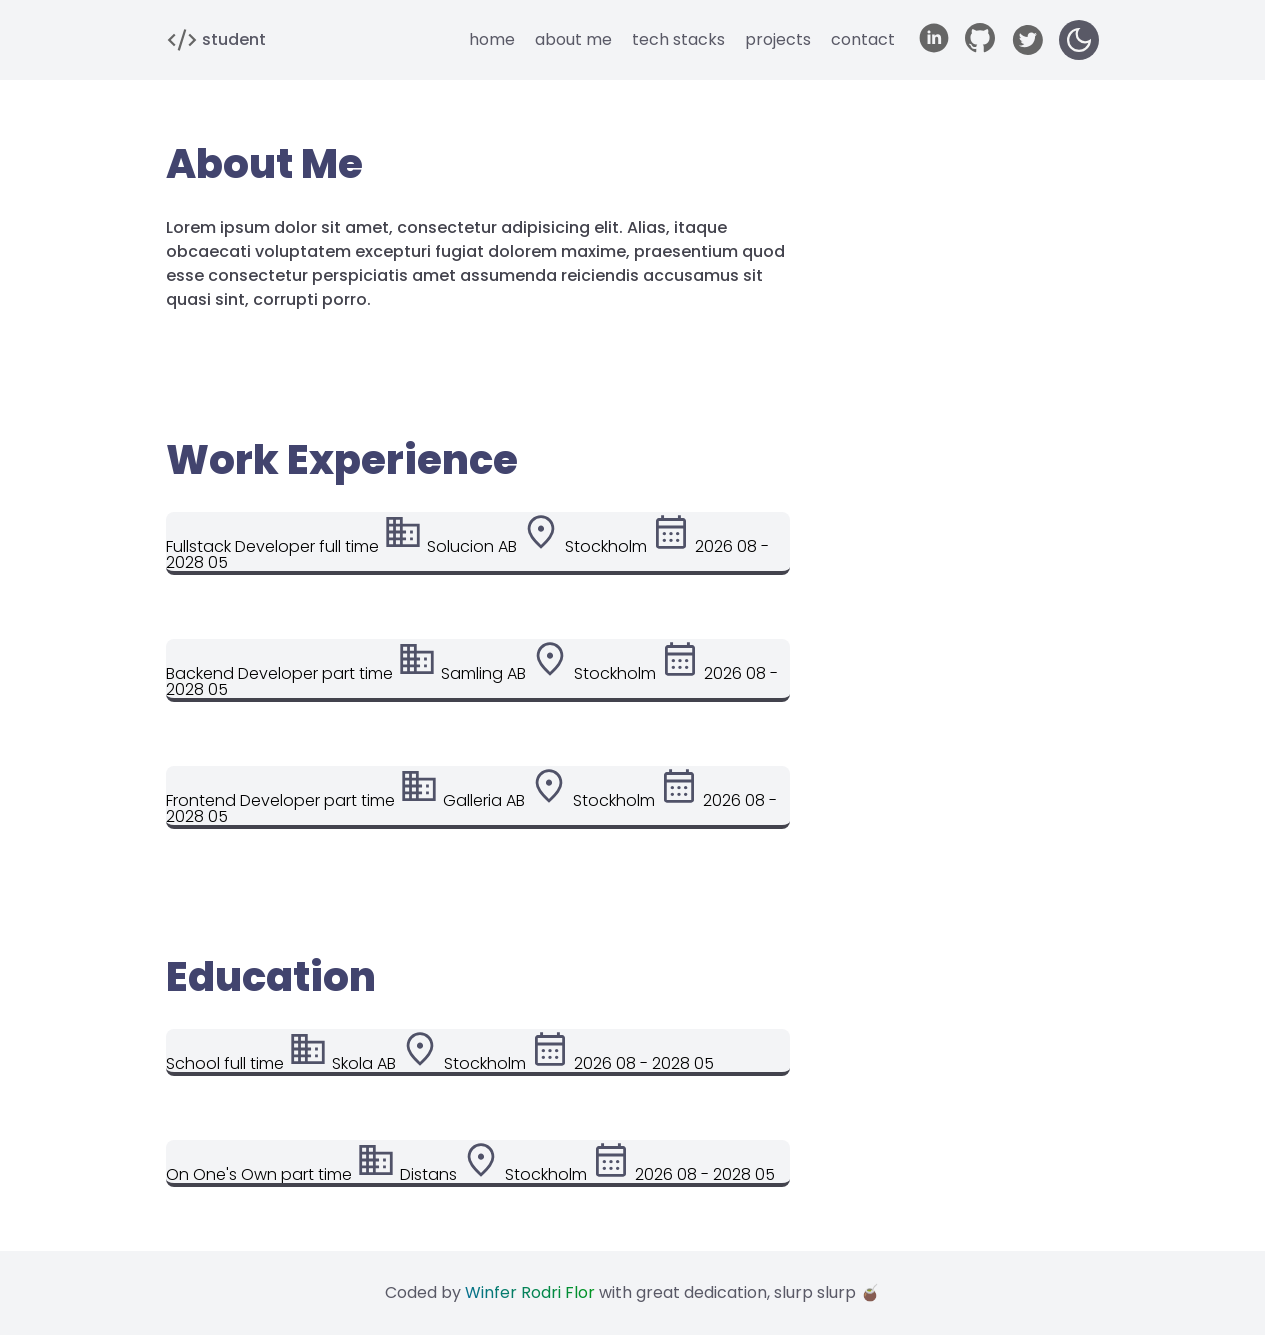
==== about.html @ 05fed69f "Copied the files from my previous portfolio from version one." ====
<!DOCTYPE html>
<html lang="en">
<head>
    <meta charset="UTF-8">
    <meta name="viewport" content="width=device-width, initial-scale=1.0">
    
    <!-- font family pack from 'google fonts' -->
    <link rel="preconnect" href="https://fonts.googleapis.com">
    <link rel="preconnect" href="https://fonts.gstatic.com" crossorigin>
    <link href="https://fonts.googleapis.com/css2?family=Poppins:ital,wght@0,100;0,200;0,300;0,400;0,500;0,600;0,700;0,800;0,900;1,100;1,200;1,300;1,400;1,500;1,600;1,700;1,800;1,900&display=swap" rel="stylesheet">

    <!-- CSS files in order. consistent, specific and unique designs. -->
    <link rel="stylesheet" href="./css/base.css">
    <link rel="stylesheet" href="./css/about.css">


    <title> Portfolio Task </title>
</head>
<body>
    <!-- check the theme mode -->
    <input type="checkbox" id="theme-toggle">
    
    <header>
        <div class="head-container">
            <!-- brandname -->
            <a href="/" class="brand-link">
                <img src="./img/icon/code-dark-icon.svg" alt=""> 
                <span> student </span> 
            </a>

            <!-- page categories links -->
            <nav class="main-menu" aria-label="main navigation">
                <ul class="nav-page-list">
                    <li>
                        <a href="./index.html" class="nav-link"> home </a>
                    </li>         
                    <li>
                        <a href="./about.html" class="nav-link"> about me </a>
                    </li>
                    <li>
                        <a href="./tech.html" class="nav-link"> tech stacks </a>
                    </li>
                    <li>
                        <a href="./projects.html" class="nav-link"> projects </a>
                    </li>
                    <li>
                        <a href="./contact.html" class="nav-link"> contact </a>
                    </li>
                </ul>

                <!-- social media image link -->
                <ul class="nav-social-list">
                    <li>
                        <a href="#" aria-label="linkedin profile">
                            <img src="./img/logo/linkedin-logo.svg" alt="" aria-hidden="true">
                        </a>
                    </li>
                    <li>
                        <a href="#" aria-label="github profile">
                            <img src="./img/logo/github-logo.svg" alt="" aria-hidden="true">
                        </a>
                    </li>
                    <li>
                        <a href="#" aria-label="x profile">
                            <img src="./img/logo/x-logo.svg" alt="" aria-hidden="true">
                        </a>
                    </li>
                </ul>
            </nav>

            <!-- toggle buttons -->
            <div class="header-toggle-box">
                <label for="theme-toggle" class="toggle-label" tabindex="0">
                    <!-- toggle to dark/light mode  -->
                </label>
                <button class="drop-none" aria-label="toggle to open/close the dropmenu" popovertarget="drop-menu">
                    <img src="./img/icon/menu-light-icon.svg" alt="" aria-hidden="true">
                </button>
            </div>
        </div>


        <!-- page categories links -->
        <nav id="drop-menu" aria-label="main navigation" popover="auto">
            <ul class="drop-page-list">
                <li>
                    <a href="./index.html" class="drop-link"> home </a>
                </li>         
                <li>
                    <a href="./about.html" class="drop-link"> about me </a>
                </li>
                <li>
                    <a href="./tech.html" class="drop-link"> tech stacks </a>
                </li>
                <li>
                    <a href="./projects.html" class="drop-link"> projects </a>
                </li>
                <li>
                    <a href="./contact.html" class="drop-link"> contact </a>
                </li>
            </ul>

            <!-- social media image link -->
            <ul class="drop-social-list">
                <li>
                    <a href="#" aria-label="linkedin profile">
                        <img src="./img/logo/linkedin-logo.svg" alt="" aria-hidden="true">
                    </a>
                </li>
                <li>
                    <a href="#" aria-label="github profile">
                        <img src="./img/logo/github-logo.svg" alt="" aria-hidden="true">
                    </a>
                </li>
                <li>
                    <a href="#" aria-label="x profile">
                        <img src="./img/logo/x-logo.svg" alt="" aria-hidden="true">
                    </a>
                </li>
            </ul>
        </nav>
    </header>

    

    <main>
        <div class="about-container">
            <article>
                <h1 class="about-title"> About Me </h1>
                <p class="about-p"> 
                    Lorem ipsum dolor sit amet, consectetur adipisicing elit. Alias, 
                    itaque obcaecati voluptatem excepturi fugiat dolorem maxime, 
                    praesentium quod esse consectetur perspiciatis amet assumenda 
                    reiciendis accusamus sit quasi sint, corrupti porro.
                </p>
            </article>

            <section aria-labelledby="work">
                <h2> Work Experience </h2>
                <ul class="task-list">
                    <li> 
                        <details class="task">
                            <summary>
                                <span class="task-top">
                                    <span class="task-title"> Fullstack Developer </span>
                                    <span class="task-period"> full time </span>
                                </span>
                                <span class="task-details">
                                    <span class="task-adress">
                                        <span><img src="./img/icon/building-dark-icon.svg" alt=""> Solucion AB </span>
                                        <span><img src="./img/icon/location-dark-icon.svg" alt=""> Stockholm </span>
                                    </span>
                                    <span class="task-date">
                                        <img src="./img/icon/calendar-dark-icon.svg" alt="">
                                        <time datetime="2026-08"> 2026 08 </time> -
                                        <time datetime="2028-05"> 2028 05 </time>
                                    </span>
                                </span>
                            </summary>
                            <p class="task-info">
                                Lorem ipsum dolor sit amet consectetur adipisicing elit. 
                                Officia temporibus quaerat cumque labore iste consequatur laboriosam hic inventore in iusto, 
                                facilis odit nisi modi voluptates magnam amet rem distinctio tempora.
                            </p>
                        </details>
                    </li>
                    <li> 
                        <details class="task">
                            <summary>
                                <span class="task-top">
                                    <span class="task-title"> Backend Developer </span>
                                    <span class="task-period"> part time </span>
                                </span>
                                <span class="task-details">
                                    <span class="task-adress">
                                        <span><img src="./img/icon/building-dark-icon.svg" alt=""> Samling AB </span>
                                        <span><img src="./img/icon/location-dark-icon.svg" alt=""> Stockholm </span>
                                    </span>
                                    <span class="task-date">
                                        <img src="./img/icon/calendar-dark-icon.svg" alt="">
                                        <time datetime="2026-08"> 2026 08 </time> -
                                        <time datetime="2028-05"> 2028 05 </time>
                                    </span>
                                </span>
                            </summary>
                            <p class="task-info">
                                Lorem ipsum dolor sit amet consectetur adipisicing elit. 
                                Officia temporibus quaerat cumque labore iste consequatur laboriosam hic inventore in iusto, 
                                facilis odit nisi modi voluptates magnam amet rem distinctio tempora.
                            </p>
                        </details>
                    </li>
                    <li> 
                        <details class="task">
                            <summary>
                                <span class="task-top">
                                    <span class="task-title"> Frontend Developer </span>
                                    <span class="task-period"> part time </span>
                                </span>
                                <span class="task-details">
                                    <span class="task-adress">
                                        <span><img src="./img/icon/building-dark-icon.svg" alt=""> Galleria AB </span>
                                        <span><img src="./img/icon/location-dark-icon.svg" alt=""> Stockholm </span>
                                    </span>
                                    <span class="task-date">
                                        <img src="./img/icon/calendar-dark-icon.svg" alt="">
                                        <time datetime="2026-08"> 2026 08 </time> -
                                        <time datetime="2028-05"> 2028 05 </time>
                                    </span>
                                </span>
                            </summary>
                            <p class="task-info">
                                Lorem ipsum dolor sit amet consectetur adipisicing elit. 
                                Officia temporibus quaerat cumque labore iste consequatur laboriosam hic inventore in iusto, 
                                facilis odit nisi modi voluptates magnam amet rem distinctio tempora.
                            </p>
                        </details>
                    </li>
                </ul>
            </section>


            <section aria-labelledby="education">
                <h2> Education </h2>
                <ul class="task-list">
                    <li> 
                        <details class="task">
                            <summary>
                                <span class="task-top">
                                    <span class="task-title"> School </span>
                                    <span class="task-period"> full time </span>
                                </span>
                                <span class="task-details">
                                    <span class="task-adress">
                                        <span><img src="./img/icon/building-dark-icon.svg" alt=""> Skola AB </span>
                                        <span><img src="./img/icon/location-dark-icon.svg" alt=""> Stockholm </span>
                                    </span>
                                    <span class="task-date">
                                        <img src="./img/icon/calendar-dark-icon.svg" alt="">
                                        <time datetime="2026-08"> 2026 08 </time> -
                                        <time datetime="2028-05"> 2028 05 </time>
                                    </span>
                                </span>
                            </summary>
                            <p class="task-info">
                                Lorem ipsum dolor sit amet consectetur adipisicing elit. 
                                Officia temporibus quaerat cumque labore iste consequatur laboriosam hic inventore in iusto, 
                                facilis odit nisi modi voluptates magnam amet rem distinctio tempora.
                            </p>
                        </details>

                    </li>
                    <li> 
                        <details class="task">
                            <summary>
                                <span class="task-top">
                                    <span class="task-title"> On One's Own  </span>
                                    <span class="task-period"> part time </span>
                                </span>
                                <span class="task-details">
                                    <span class="task-adress">
                                        <span><img src="./img/icon/building-dark-icon.svg" alt=""> Distans </span>
                                        <span><img src="./img/icon/location-dark-icon.svg" alt=""> Stockholm </span>
                                    </span>
                                    <span class="task-date">
                                        <img src="./img/icon/calendar-dark-icon.svg" alt="">
                                        <time datetime="2026-08"> 2026 08 </time> -
                                        <time datetime="2028-05"> 2028 05 </time>
                                    </span>
                                </span>
                            </summary>
                            <p class="task-info">
                                Lorem ipsum dolor sit amet consectetur adipisicing elit. 
                                Officia temporibus quaerat cumque labore iste consequatur laboriosam hic inventore in iusto, 
                                facilis odit nisi modi voluptates magnam amet rem distinctio tempora.
                            </p>
                        </details>
                    </li>
                </ul>
            </section>
        </div>
    </main>


    
    <footer>
        <div class="foot-container">
            <p class="foot-p"> 
                Coded by <span class="coder-mini-name"> Winfer Rodri Flor </span> 
                with great dedication, slurp slurp 🧉
            </p>
        </div>
    </footer>
    
</body>
</html>
---- css/base.css ----
:root {
    /* color theme */
    --surface:      #FFFFFF;

    /* header/nav */
    --header-con:   #F3F4F6; 
    --nav-link:     #595966; /* #666666 */
    --nav-button:   #595966;
    --nav-menu:     #F3F4F6;
    --foot-con:     #F3F4F6;
    --foot-p:       #595966;

    /* home */
    --home-titel:   #42446E;
    --pic-frame:    #076D99; /* #14B2F5  */

    /* about */
    --about-title:  #42446E;
    --about-p:      #43434D;
    --about-list:   #F3F4F6;
    --ab-list-titel:#43434D;
    --ab-list-p:    #F3F4F6; /* #3D3F66 */
    --ab-list-ps:   #43434D; /* #A7A7A7 */
    --ab-list-box:  #01660B; /* #D7FFE0 */
    --ab-list-boxp: #F3F4F6; /* #161627 #018C0F */
    --ab-list-bdr:  #076D99;
    --ab-task-info: #076D99;

    /* tech */
    --tech-title:   #42446E;
    --tech-p:       #43434D;
    --tech-bframe:  #F3F4F6;

    /* projects */
    --project-title:#42446E;
    --project-p:    #43434D;
    --project-card: #F3F4F6;
    --pr-card-title:#43434D; /* 000000 */
    --pr-card-p:    #43434D;
    --pr-card-foot: #43434D;
    --pr-card-link: #43434D;

    /* contact */
    --contact-title: #42446E;
    --contact-p:     #087DAF;

}

#theme-toggle:checked ~ * {
    /* color theme */
    --surface:      #101019 ;

    /* header/nav */
    --header-con:   #181825;
    --nav-link:     #868699; 
    --nav-button:   #595966;
    --nav-menu:     #181825;
    --foot-con:     #181825;
    --foot-p:       #868699;

    /* home */
    --home-titel:   #F3F4F6;    

    /* about */
    --about-title:  #F3F4F6;
    --about-p:      #868699;
    --about-list:   #181825;
    --ab-list-titel:#868699;
    --ab-list-ps:   #858599;

    /* tech */
    --tech-title:   #F3F4F6;   
    --tech-p:       #868699;
    --tech-bframe:  #181825; 

    /* project */
    --project-title:#F3F4F6;
    --project-p:    #868699;
    --project-card: #181825;
    --pr-card-title:#F3F4F6;
    --pr-card-p:    #868699;
    --pr-card-foot: #868699;
    --pr-card-link: #F3F4F6;

    /* contact */
    --contact-title: #F3F4F6;
    --contact-p:     #0A92CC;
    

    animation: showColors 0.5s ease;
}

@keyframes showColors {
    from {
        opacity: 0;
    }
}



/* theme mode toggle */
.toggle-label::after {
    content: "";
    width: 2rem; height: 2rem; 
        background-image: url(/img/icon/moon-light-icon.svg);
        background-size: cover;
        background-position: center;
}

#theme-toggle:checked ~ * .toggle-label::after {
    background-image: url(/img/icon/sun-icon.svg);
}

#theme-toggle {
    display: none;
}



/* stop the animation and transition */
@media (prefers-reduced-motion: reduce) {
  *,
  *::before,
  *::after {
    animation: 0ms !important;
    transition: 0ms !important;
  }
}




/*** 2. RESET ***/
* {
/* removes spaces that are already present on a newly opened web page */
margin:     0;
padding:    0;

/* returns the actual content size, including padding, border, margin and etc */
box-sizing: border-box;
}

/* removes the dot that comes with the list item by default */
li, summary { list-style-type: none; }

/* the images on the site is always wide as the parent-element */
img { max-width: 100%; object-fit: cover; }

/* removes the underline, which is the default. */
a { text-decoration: none; }


a:focus, button:focus, label:focus, details:focus {
    outline: none;
}  

/* Keyboard navigation displays a clear outline */
a:focus-visible, button:focus-visible, label:focus-visible, details:focus-visible {
    border-radius: .25rem;
    outline: .25rem solid var(--nav-link);
    outline-offset: .5rem;
}  





/*** 3. ELEMENT ***/
/* knowledge from the class */ /*
html {
    font-size: 62.5%; 1rem = 10px
} 
*/


html {
    scrollbar-gutter: stable;
}


body {
        /* standard pack for the whole project */
        font-family:        "Poppins", sans-serif;
        font-size:          1rem;
        font-weight:        300;
        line-height:        1;
        background-color:   #ffffff;


        display: grid;
        grid-template-rows: auto 1fr auto;
        min-height: 100dvh;
}



/*** 4. SHARED BLOCK ***/
header {
        background-color: var(--header-con);
        user-select: none;


    .head-container {
        display: flex;
        column-gap: 1rem;
        justify-content: end;
        align-items: center;
        padding: 1rem .5rem;
        max-width: 64rem;
        margin: 0 auto;
    }


    .header-toggle-box {
        display: flex;
        column-gap: 1rem;
    }


    .main-menu {
        display: none;
        column-gap: 1rem; 
        align-items: center;
    }

    .nav-page-list {
        display: flex;
        column-gap: .25rem;
    }

    .nav-social-list {
        display: flex;
        column-gap: 1rem;
    }


    #drop-menu {
        border: none;
        width: 100%;
        top: 4rem;
            background-color: var(--nav-menu);
            position: static;
            opacity: 0;
            transition: opacity 0.3s, overlay 0.3s allow-discrete, display 0.3s allow-discrete;
    }

    #drop-menu:popover-open {
            opacity: 1;
    }

    .drop-social-list {
        display: flex;
        column-gap: 2rem;
        justify-content: center;
        padding: 2rem;
    }
}


footer {
        background-color: var(--foot-con);

    .foot-container {
        max-width: 64rem;
        margin: 0 auto;
        padding: 2rem .5rem;
    }
}




/*** 5. FEATURING ***/
/* paragraph */
.foot-p {
        font-weight: 400;
        line-height: 1.25;
        text-align: center;
        color: var(--foot-p);
}


/* link */
.drop-link { 
    display: block;
    padding: 1rem 0;
        font-weight: 400;
        text-align: center;
        color: var(--nav-link);

}

.drop-link:hover {
    color: #F3F4F6;
    background-color: #076D99;
}

.nav-link { 
    display: block;
    padding: 1rem .5rem;
    border-radius: .25rem;
        font-weight: 400;
        text-align: center;
        color: var(--nav-link);
    
        transition: background-color 0.3s ease 0s;
}

.nav-link:hover {
    color: #F3F4F6;
    background-color: #076D99;
}


/* link image */
.brand-link {
    display: flex;
    column-gap: .25rem;
    align-items: center;
    max-width: 2rem; max-height: 2rem;
    margin-right: auto;
    cursor: pointer;
        
    span {
            font-weight: 500;
            color: var(--nav-link);
    }
}


/* buttons/img */
.header-toggle-box button,
.header-toggle-box label {
    display: flex;
    justify-content: center;
    align-items: center;
    padding: .5rem;
    border: none;
    border-radius: 50%;
    cursor: pointer;
    max-width: 2.5rem; max-height: 2.5rem;
        background-color: var(--nav-button);

    img {
        aspect-ratio: 1/1;
        max-width: 2rem; max-height: 2rem;
    }
}


/* coder */
.coder-mini-name {
        background: linear-gradient(
            45deg, #076D99, #009911
        );
        background-clip: text;
        color: transparent;
}





/*** 6. RESPONSIVE ***/
/* laptop */
@media only screen and (min-width: 64rem) { 
    header {

        .head-container {
            width: min(75%, 64rem);
        }

    }

    footer {

        .foot-container {
            width: min(75%, 64rem);
        }

    }
}


/* tablet */
@media only screen and (min-width: 48rem) {
    header {

        .main-menu {
            display: flex;
        }

        .drop-none {
            display: none;
        }

        #drop-menu {
            display: none;
        }

    }
}


/* mobile */
@media only screen and (min-width: 26.5625rem) {

}
---- css/about.css ----
/*** 4. BLOCK ***/
main {
    padding: 4rem 0;
        background-color: var(--surface);

    .about-container {
        display: flex;
        flex-direction: column;
        row-gap: 8em;
        max-width: 64rem;
        margin: 0 auto;
    }

    article {
        display: flex;
        flex-direction: column;
        row-gap: 2rem;
        padding: 0 .5rem;
        max-width: 40rem;
    }

    section {
        display: flex;
        flex-direction: column;
        row-gap: 2rem;
        padding: 0 .5rem;
        max-width: 40rem;

        h1 {
            padding: 0 .5rem;
        }
    }
}




/*** 5. FEATURING ***/
/* title */
.about-title, h2 {
        font-size: clamp(1.5rem, 5vw, 2.5rem);
        font-weight: 800;
            color: var(--about-title);
}

/* paragraph */
.about-p {
        font-weight: 500;
        line-height: 1.5;
        color: var(--about-p);

}

/* list */
.task-list {
    display: flex;
    flex-direction: column;
    row-gap: 4rem;

    .task {
        block-size: 0;
        display: flex;
        flex-direction: column;
        row-gap: 1rem;
        border-bottom: .25rem solid var(--ab-list-ps);
        border-radius: .5rem;
        overflow: hidden;
        height: auto;
            background-color: var(--about-list);
            
       animation: showList 3s ease-out;
    }

    details::details-content {
        opacity: 0;
        height: 0;
        transition: 
            height .3s ease-out, 
            opacity .3s ease-out, 
            content-visibility .3s ease-out allow-discrete;
    }

    details[open]::details-content {
        opacity: 1;
        height: auto;
    }

    summary {
        display: flex;
        flex-direction: column;
        row-gap: 1rem;
            cursor: pointer;
    }

    .task-top {
        display: flex;
        flex-direction: column;
        row-gap: 1rem;
        padding: 1rem 1rem;

        .task-title {
                font-size: clamp(1.25rem, 3vw, 1.5rem);
                font-weight: 600;
                color: var(--ab-list-titel);
        }

        .task-period {
            padding: .5rem .75rem;
            border-radius: .25rem;
            width: fit-content;
                font-size: 1rem;
                font-weight: 400;
                color: var(--ab-list-boxp);
                background-color: var(--ab-list-box);
        }
    }

    .task-details {
        display: flex;
        flex-direction: column;
        row-gap: .5rem;
        padding: 0 1rem;
    }

    .task-adress {
        display: flex;
        flex-direction: column;
        row-gap: .5rem;

        span {
            display: flex;
            column-gap: .25rem;
            align-items: center;
                color: var(--ab-list-ps);
        }

        img {
            max-width: 1rem; max-height: 1rem;
        }
    }

    .task-date {
        display: flex;
        column-gap: .25rem;
        align-items: center;
            color: var(--ab-list-ps);

        img {
            max-width: 1rem; max-height: 1rem;
        }
    }

    .task-info {
        padding: 1rem 1rem 1rem;
            font-weight: 400;
            line-height: 1.5;
            color: var(--ab-list-p);
                background-color: var(--ab-task-info);
    }
}

.task:hover {
    outline: .1rem solid var(--ab-list-bdr);
    outline-offset: .5rem;
}

@keyframes showList {
    from {
        opacity: 0;
        transform: translateX(3rem);
    }
}




/*** 6. RESPONSIVE ***/
/* laptop */
@media only screen and (min-width: 64rem) {
    main {

        .about-container {
            width: min(75%, 64rem);
        }

    }
}


/* tablet */
@media only screen and (min-width: 48rem) {

}


/* mobile */
@media only screen and (min-width: 26.5625rem) {
    .task-list {

        .task-top {
            flex-direction: row;
            justify-content: space-between;
            align-items: center;
        }

        .task-details {
            flex-direction: row;
            justify-content: space-between;
        }

        .task-adress {
            flex-direction: row;
            column-gap: 1rem;
        }

    }
}
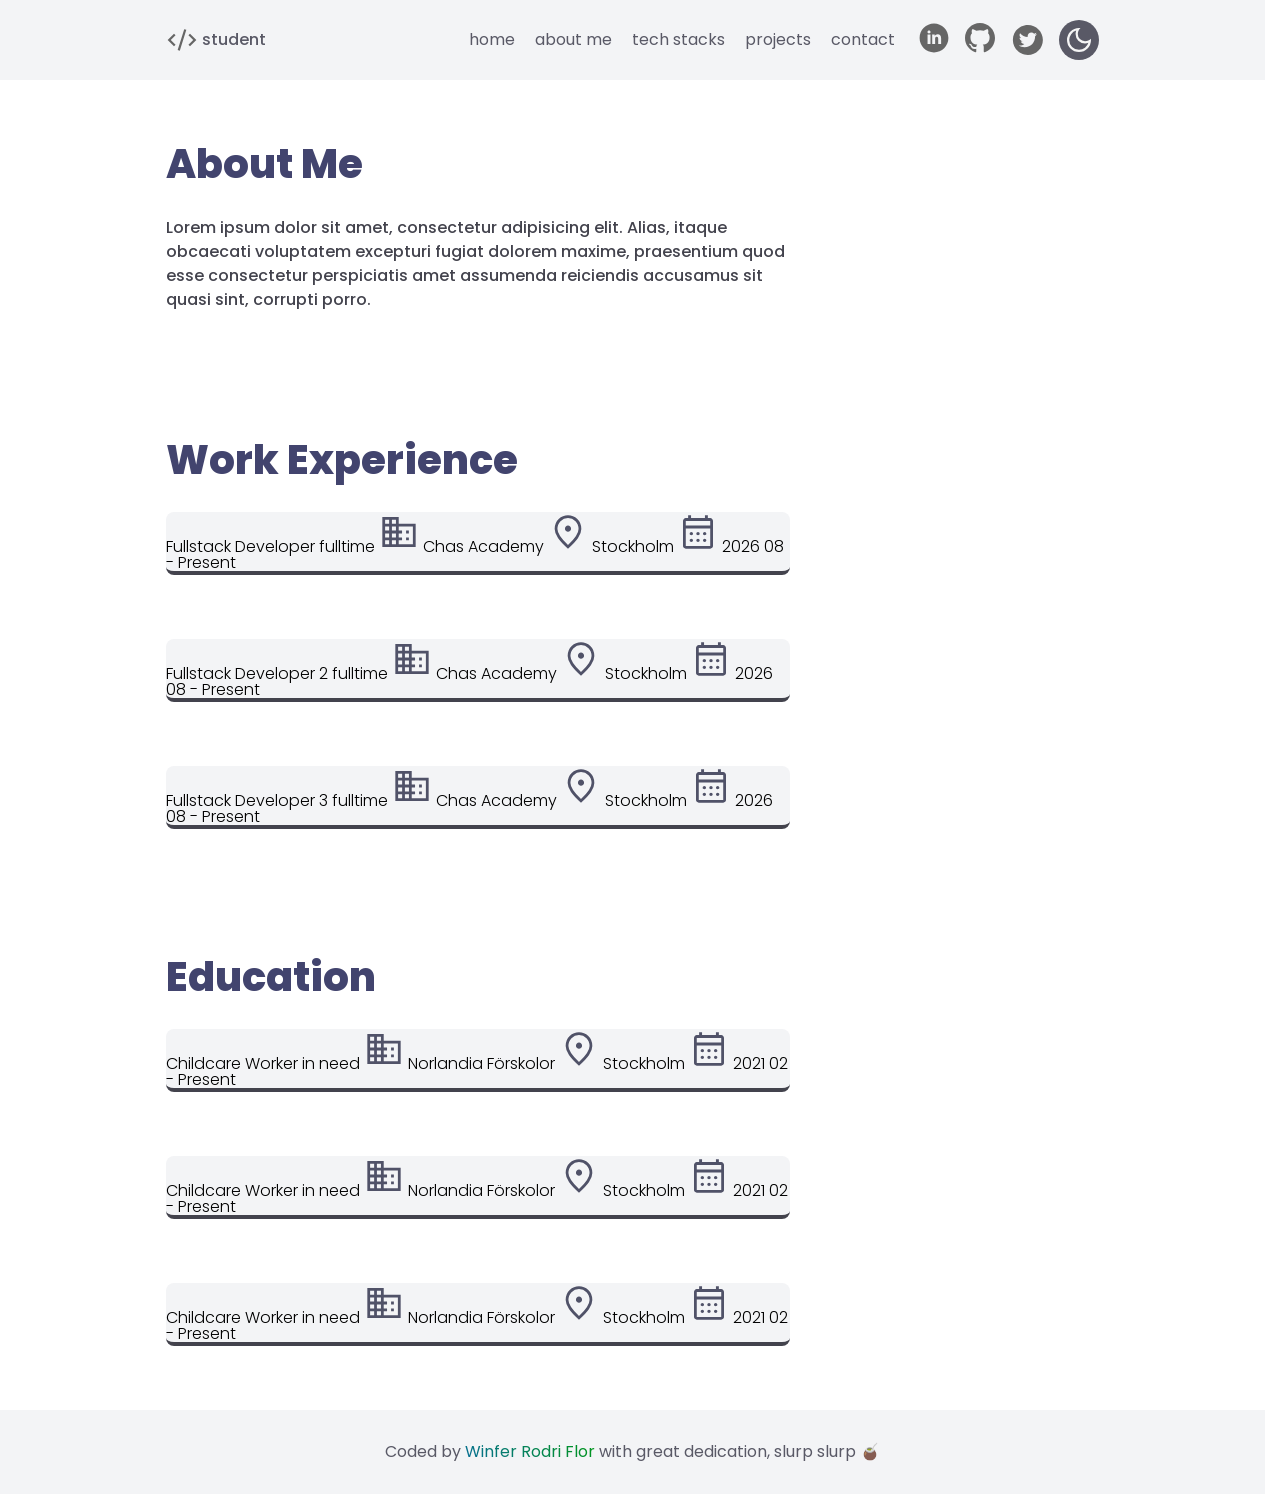
==== commit 6c5793a3: "Rendering Education and Experience content from cv.js to the DOM." ====
--- a/about.html
+++ b/about.html
@@ -137,8 +137,8 @@
 
             <section aria-labelledby="work">
                 <h2> Work Experience </h2>
-                <ul class="task-list">
-                    <li> 
+                <ul class="task-list js-edu-taskList">
+                    <!-- <li> 
                         <details class="task">
                             <summary>
                                 <span class="task-top">
@@ -163,17 +163,24 @@
                                 facilis odit nisi modi voluptates magnam amet rem distinctio tempora.
                             </p>
                         </details>
-                    </li>
-                    <li> 
+                    </li> -->
+                </ul>
+            </section>
+
+
+            <section aria-labelledby="education">
+                <h2> Education </h2>
+                <ul class="task-list js-exp-taskList">
+                    <!-- <li> 
                         <details class="task">
                             <summary>
                                 <span class="task-top">
-                                    <span class="task-title"> Backend Developer </span>
-                                    <span class="task-period"> part time </span>
+                                    <span class="task-title"> School </span>
+                                    <span class="task-period"> full time </span>
                                 </span>
                                 <span class="task-details">
                                     <span class="task-adress">
-                                        <span><img src="./img/icon/building-dark-icon.svg" alt=""> Samling AB </span>
+                                        <span><img src="./img/icon/building-dark-icon.svg" alt=""> Skola AB </span>
                                         <span><img src="./img/icon/location-dark-icon.svg" alt=""> Stockholm </span>
                                     </span>
                                     <span class="task-date">
@@ -189,93 +196,8 @@
                                 facilis odit nisi modi voluptates magnam amet rem distinctio tempora.
                             </p>
                         </details>
-                    </li>
-                    <li> 
-                        <details class="task">
-                            <summary>
-                                <span class="task-top">
-                                    <span class="task-title"> Frontend Developer </span>
-                                    <span class="task-period"> part time </span>
-                                </span>
-                                <span class="task-details">
-                                    <span class="task-adress">
-                                        <span><img src="./img/icon/building-dark-icon.svg" alt=""> Galleria AB </span>
-                                        <span><img src="./img/icon/location-dark-icon.svg" alt=""> Stockholm </span>
-                                    </span>
-                                    <span class="task-date">
-                                        <img src="./img/icon/calendar-dark-icon.svg" alt="">
-                                        <time datetime="2026-08"> 2026 08 </time> -
-                                        <time datetime="2028-05"> 2028 05 </time>
-                                    </span>
-                                </span>
-                            </summary>
-                            <p class="task-info">
-                                Lorem ipsum dolor sit amet consectetur adipisicing elit. 
-                                Officia temporibus quaerat cumque labore iste consequatur laboriosam hic inventore in iusto, 
-                                facilis odit nisi modi voluptates magnam amet rem distinctio tempora.
-                            </p>
-                        </details>
-                    </li>
-                </ul>
-            </section>
-
-
-            <section aria-labelledby="education">
-                <h2> Education </h2>
-                <ul class="task-list">
-                    <li> 
-                        <details class="task">
-                            <summary>
-                                <span class="task-top">
-                                    <span class="task-title"> School </span>
-                                    <span class="task-period"> full time </span>
-                                </span>
-                                <span class="task-details">
-                                    <span class="task-adress">
-                                        <span><img src="./img/icon/building-dark-icon.svg" alt=""> Skola AB </span>
-                                        <span><img src="./img/icon/location-dark-icon.svg" alt=""> Stockholm </span>
-                                    </span>
-                                    <span class="task-date">
-                                        <img src="./img/icon/calendar-dark-icon.svg" alt="">
-                                        <time datetime="2026-08"> 2026 08 </time> -
-                                        <time datetime="2028-05"> 2028 05 </time>
-                                    </span>
-                                </span>
-                            </summary>
-                            <p class="task-info">
-                                Lorem ipsum dolor sit amet consectetur adipisicing elit. 
-                                Officia temporibus quaerat cumque labore iste consequatur laboriosam hic inventore in iusto, 
-                                facilis odit nisi modi voluptates magnam amet rem distinctio tempora.
-                            </p>
-                        </details>
-
-                    </li>
-                    <li> 
-                        <details class="task">
-                            <summary>
-                                <span class="task-top">
-                                    <span class="task-title"> On One's Own  </span>
-                                    <span class="task-period"> part time </span>
-                                </span>
-                                <span class="task-details">
-                                    <span class="task-adress">
-                                        <span><img src="./img/icon/building-dark-icon.svg" alt=""> Distans </span>
-                                        <span><img src="./img/icon/location-dark-icon.svg" alt=""> Stockholm </span>
-                                    </span>
-                                    <span class="task-date">
-                                        <img src="./img/icon/calendar-dark-icon.svg" alt="">
-                                        <time datetime="2026-08"> 2026 08 </time> -
-                                        <time datetime="2028-05"> 2028 05 </time>
-                                    </span>
-                                </span>
-                            </summary>
-                            <p class="task-info">
-                                Lorem ipsum dolor sit amet consectetur adipisicing elit. 
-                                Officia temporibus quaerat cumque labore iste consequatur laboriosam hic inventore in iusto, 
-                                facilis odit nisi modi voluptates magnam amet rem distinctio tempora.
-                            </p>
-                        </details>
-                    </li>
+
+                    </li> -->
                 </ul>
             </section>
         </div>
@@ -292,5 +214,7 @@
         </div>
     </footer>
     
+
+    <script src="./js/about.js"></script>
 </body>
 </html>
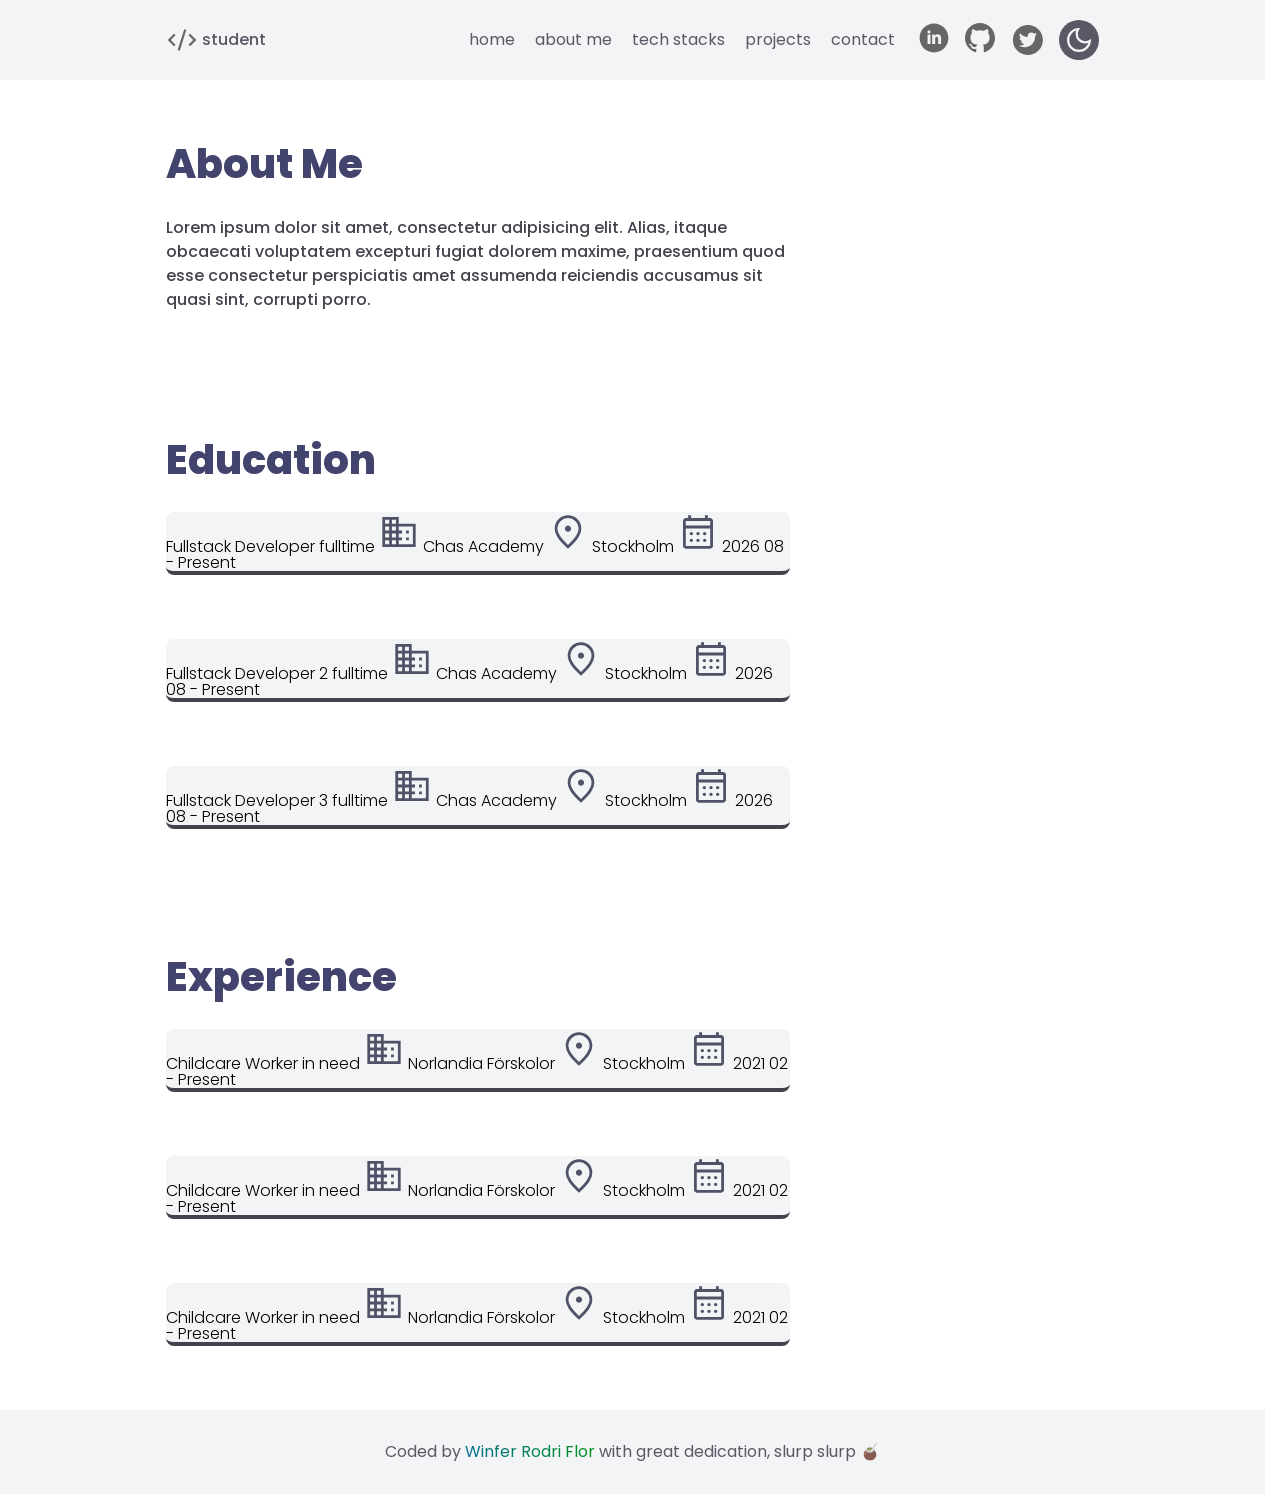
==== commit 22f6f1f8: "fetch api github repo with async/await" ====
--- a/about.html
+++ b/about.html
@@ -136,7 +136,7 @@
             </article>
 
             <section aria-labelledby="work">
-                <h2> Work Experience </h2>
+                <h2> Education </h2>
                 <ul class="task-list js-edu-taskList">
                     <!-- <li> 
                         <details class="task">
@@ -169,7 +169,7 @@
 
 
             <section aria-labelledby="education">
-                <h2> Education </h2>
+                <h2> Experience </h2>
                 <ul class="task-list js-exp-taskList">
                     <!-- <li> 
                         <details class="task">
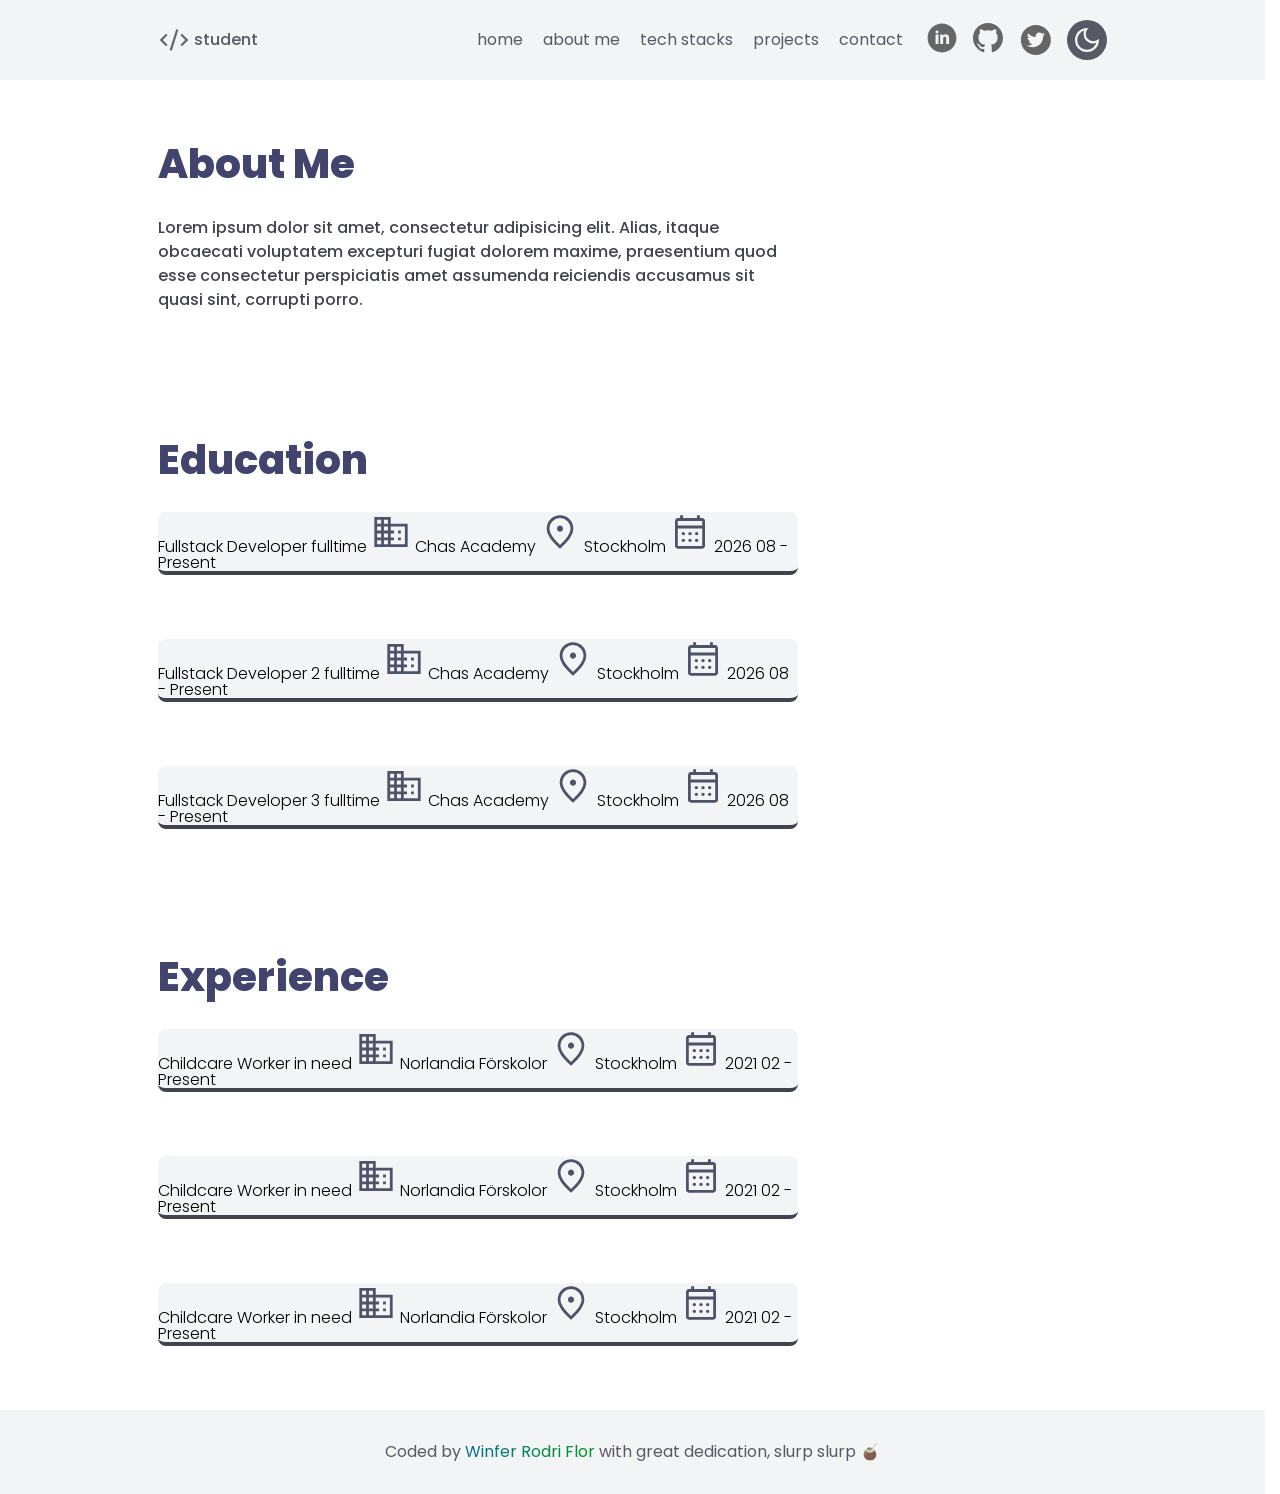
==== commit a9884616: "added a stack.js with stack image and alt text" ====
--- a/about.html
+++ b/about.html
@@ -12,7 +12,6 @@
     <!-- CSS files in order. consistent, specific and unique designs. -->
     <link rel="stylesheet" href="./css/base.css">
     <link rel="stylesheet" href="./css/about.css">
-
 
     <title> Portfolio Task </title>
 </head>
@@ -214,7 +213,8 @@
         </div>
     </footer>
     
-
+    
+    <script src="./js/base.js"></script>
     <script src="./js/about.js"></script>
 </body>
 </html>
--- a/css/base.css
+++ b/css/base.css
@@ -85,14 +85,13 @@
     /* contact */
     --contact-title: #F3F4F6;
     --contact-p:     #0A92CC;
-    
-
-    animation: showColors 0.5s ease;
+
+    animation: showColors .1s ease;
 }
 
 @keyframes showColors {
     from {
-        opacity: 0;
+        opacity: 1;
     }
 }
 
@@ -367,6 +366,7 @@
     header {
 
         .head-container {
+            padding: 1rem 0rem;
             width: min(75%, 64rem);
         }
 
--- a/css/about.css
+++ b/css/about.css
@@ -183,18 +183,18 @@
             width: min(75%, 64rem);
         }
 
-    }
+        article {
+            padding: 0 0rem;
+        }
+
+        section {
+            padding: 0 0rem;
+        }
 }
 
 
 /* tablet */
 @media only screen and (min-width: 48rem) {
-
-}
-
-
-/* mobile */
-@media only screen and (min-width: 26.5625rem) {
     .task-list {
 
         .task-top {
@@ -214,4 +214,10 @@
         }
 
     }
+}
+
+
+/* mobile */
+@media only screen and (min-width: 26.5625rem) {
+
 }
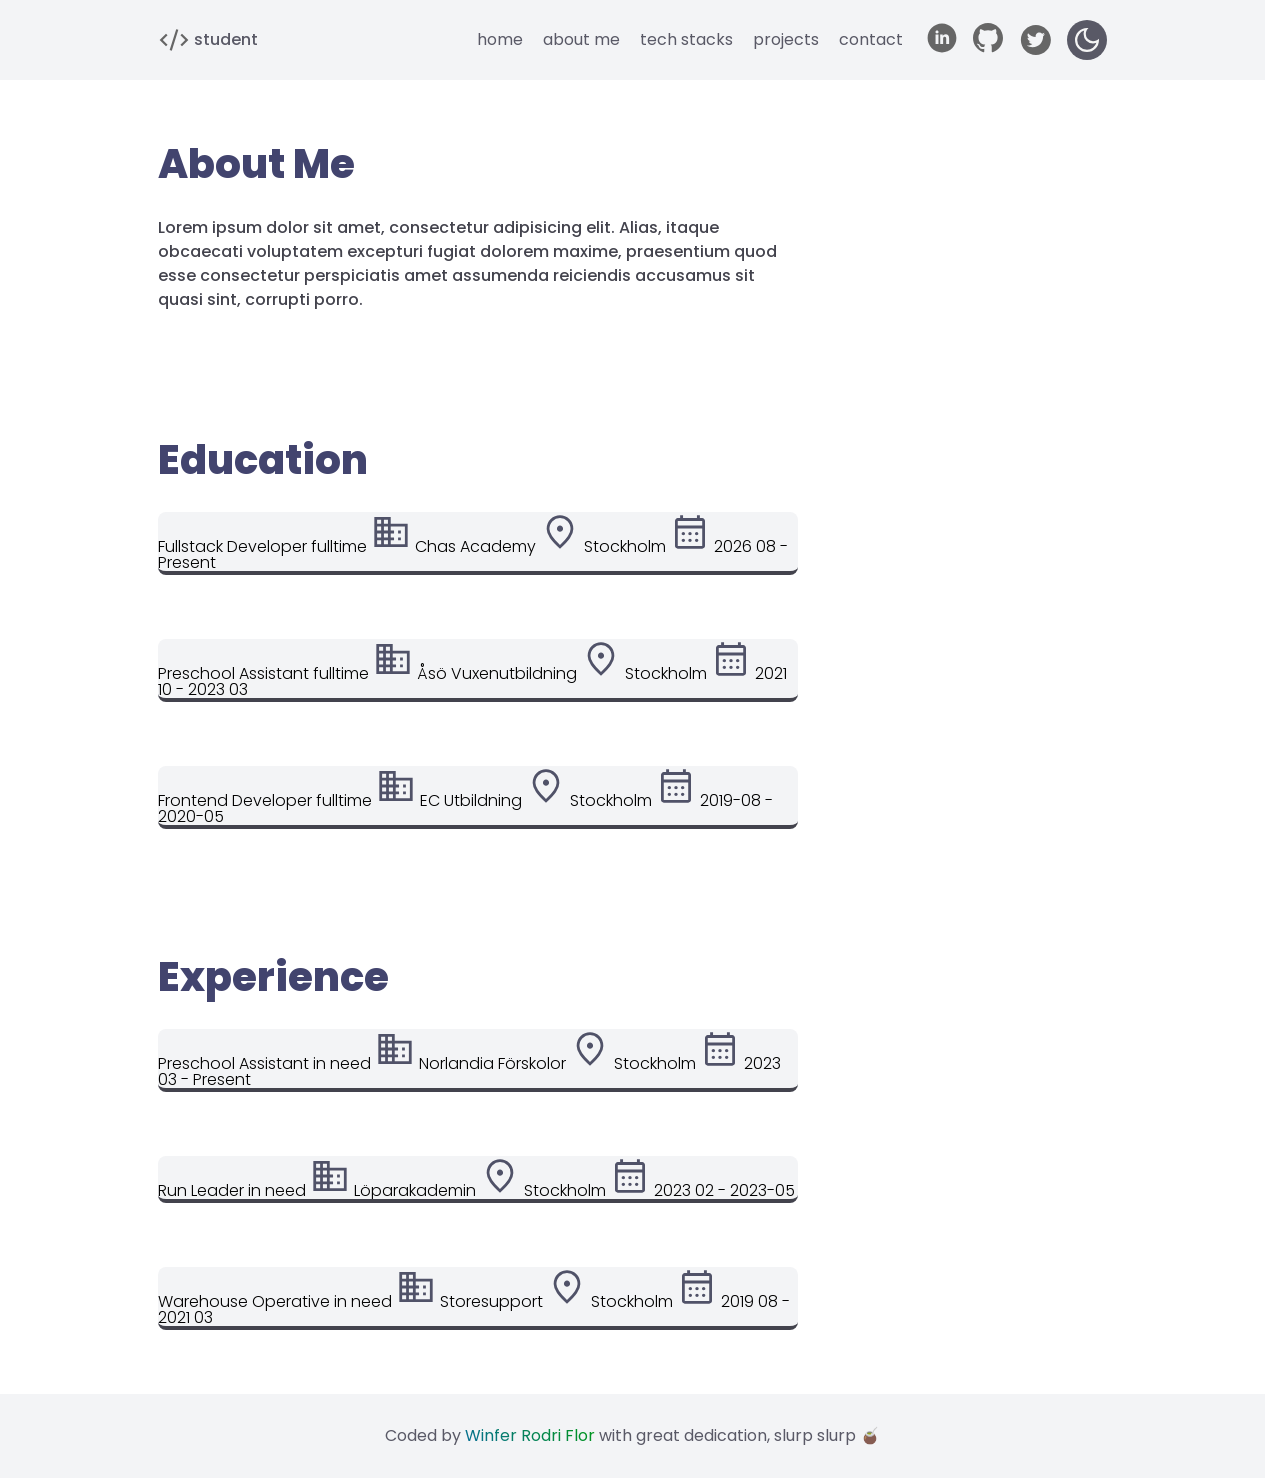
==== commit 3f0578c1: "updated the toggle mode theme, from a input-check to javascript-button function. I even updated my d" ====
--- a/about.html
+++ b/about.html
@@ -69,9 +69,9 @@
 
             <!-- toggle buttons -->
             <div class="header-toggle-box">
-                <label for="theme-toggle" class="toggle-label" tabindex="0">
-                    <!-- toggle to dark/light mode  -->
-                </label>
+                <button type="button" class="js-themeToggle" aria-pressed="false">
+                    <img src="./img/icon/moon-light-icon.svg" alt="a moon for dark mode switch"/>
+                </button>
                 <button class="drop-none" aria-label="toggle to open/close the dropmenu" popovertarget="drop-menu">
                     <img src="./img/icon/menu-light-icon.svg" alt="" aria-hidden="true">
                 </button>
--- a/css/base.css
+++ b/css/base.css
@@ -30,6 +30,7 @@
     --tech-title:   #42446E;
     --tech-p:       #43434D;
     --tech-bframe:  #F3F4F6;
+    --tech-scoop:   #076D99;
 
     /* projects */
     --project-title:#42446E;
@@ -46,7 +47,7 @@
 
 }
 
-#theme-toggle:checked ~ * {
+.dark-theme {
     /* color theme */
     --surface:      #101019 ;
 
@@ -96,7 +97,6 @@
 }
 
 
-
 /* theme mode toggle */
 .toggle-label::after {
     content: "";
@@ -183,7 +183,7 @@
         font-size:          1rem;
         font-weight:        300;
         line-height:        1;
-        background-color:   #ffffff;
+        background-color:   var(--surface);
 
 
         display: grid;
